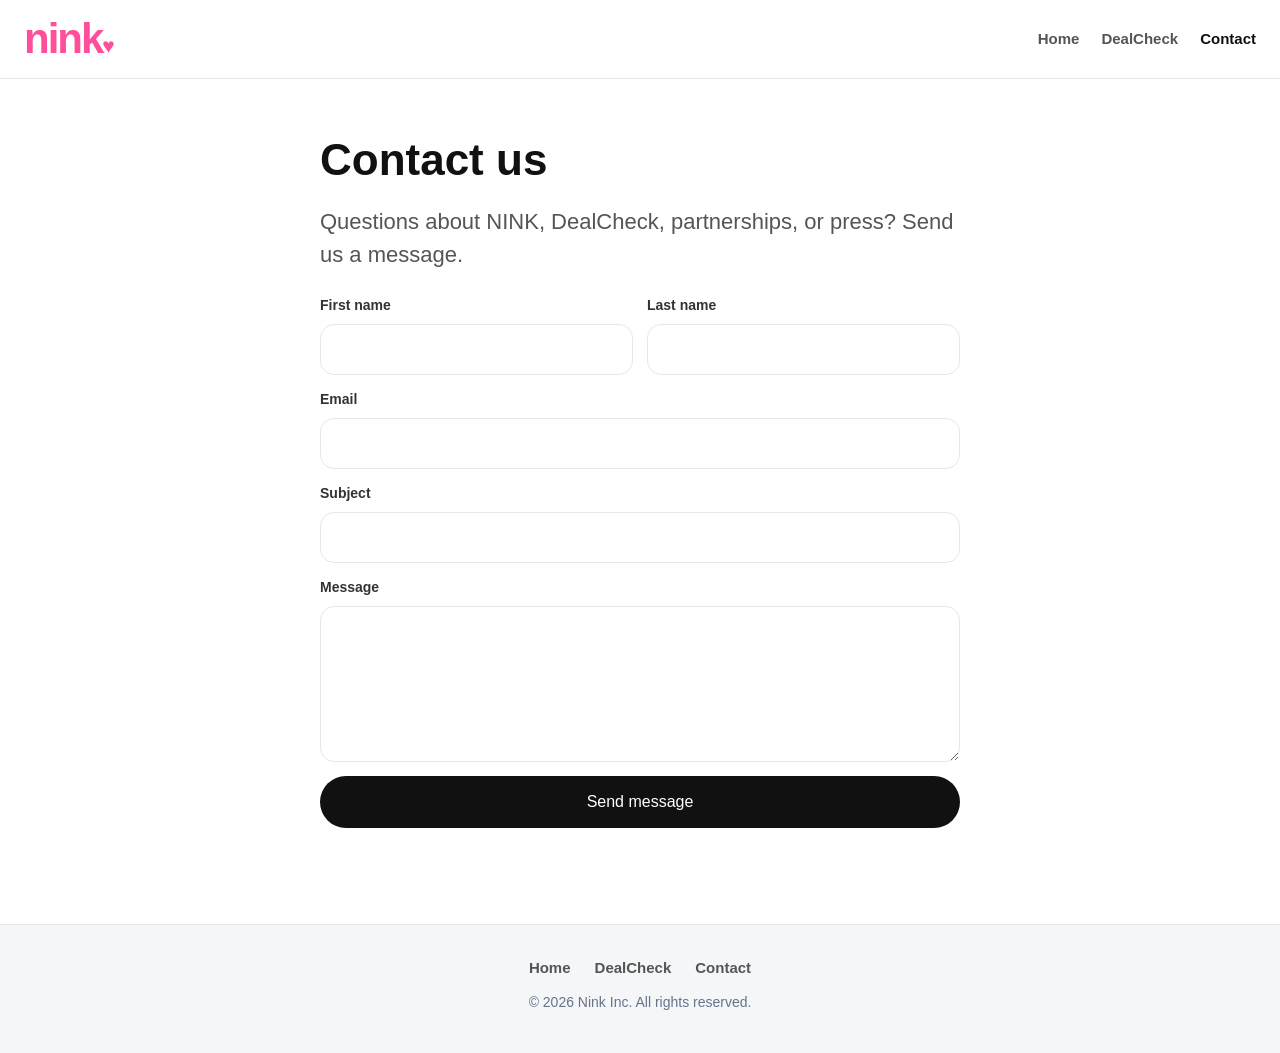
==== contact.html @ 20a5c3ea "Rebuild nink.com as company homepage with DealCheck product page. Add Neural Intelligence positionin" ====
<!doctype html>
<html lang="en">
<head>
  <meta charset="utf-8">
  <meta name="viewport" content="width=device-width, initial-scale=1">
  <title>Contact — NINK</title>
  <meta name="description" content="Contact Nink Inc.">
  <link rel="stylesheet" href="style.css?v=company-v2">
</head>
<body>
  <header class="site-header">
    <a class="logo" href="/">nink<span>♥</span></a>
    <nav>
      <a href="/">Home</a>
      <a href="/dealcheck">DealCheck</a>
      <a href="/contact" class="active">Contact</a>
    </nav>
  </header>

  <main>
    <section class="section contact-page">
      <div class="section-inner contact-inner">
        <h1>Contact us</h1>
        <p class="section-lead">Questions about NINK, DealCheck, partnerships, or press? Send us a message.</p>
        <form id="contact-form" class="contact-form" novalidate>
          <div class="field-row">
            <label>
              First name
              <input type="text" name="first_name" autocomplete="given-name" required maxlength="80">
            </label>
            <label>
              Last name
              <input type="text" name="last_name" autocomplete="family-name" required maxlength="80">
            </label>
          </div>
          <label>
            Email
            <input type="email" name="email" autocomplete="email" required maxlength="254">
          </label>
          <label>
            Subject
            <input type="text" name="subject" required maxlength="120">
          </label>
          <label>
            Message
            <textarea name="message" rows="6" required maxlength="4000"></textarea>
          </label>
          <button class="button primary" type="submit">Send message</button>
        </form>
        <p id="contact-status" class="waitlist-status" hidden role="status"></p>
      </div>
    </section>
  </main>

  <footer class="site-footer">
    <nav class="footer-nav">
      <a href="/">Home</a>
      <a href="/dealcheck">DealCheck</a>
      <a href="/contact">Contact</a>
    </nav>
    <p class="copyright">© 2026 Nink Inc. All rights reserved.</p>
  </footer>

  <script src="contact.js"></script>
</body>
</html>
---- style.css ----
:root {
  --bg: #ffffff;
  --bg-muted: #f5f6f8;
  --surface: #fff;
  --ink: #111;
  --muted: #555;
  --subtle: #64748b;
  --accent: #ff4fa3;
  --border: #e5e7eb;
  --shadow: 0 2px 10px rgba(0, 0, 0, 0.06);
  --shadow-lg: 0 10px 30px rgba(0, 0, 0, 0.08);
}

* {
  box-sizing: border-box;
}

body {
  margin: 0;
  font-family: Arial, Helvetica, sans-serif;
  background: var(--bg);
  color: var(--ink);
  line-height: 1.5;
}

a {
  text-decoration: none;
  color: inherit;
}

.site-header {
  display: flex;
  justify-content: space-between;
  align-items: center;
  padding: 18px 24px;
  background: var(--bg);
  border-bottom: 1px solid var(--border);
  position: sticky;
  top: 0;
  z-index: 20;
}

.site-header nav {
  display: flex;
  gap: 22px;
}

.site-header nav a {
  color: var(--muted);
  font-weight: 700;
  font-size: 15px;
}

.site-header nav a:hover,
.site-header nav a.active {
  color: var(--ink);
}

.logo {
  font-size: 42px;
  font-weight: 900;
  color: #ff4f9a;
  letter-spacing: -2px;
  line-height: 1;
}

.logo span {
  font-size: 0.5em;
}

.hero h1 span,
.closing-accent {
  color: var(--accent);
}

.section-first {
  padding-top: 56px;
}

.section {
  padding: 72px 24px;
}

.section-muted {
  background: var(--bg-muted);
}

.section-inner {
  max-width: 1100px;
  margin: 0 auto;
}

.section h2 {
  font-size: clamp(28px, 4vw, 40px);
  margin: 0 0 16px;
  line-height: 1.15;
}

.section-lead {
  font-size: clamp(18px, 2.2vw, 22px);
  color: var(--muted);
  max-width: 760px;
  margin: 0 0 24px;
  line-height: 1.5;
}

.section-body {
  font-size: 18px;
  color: var(--muted);
  max-width: 820px;
  margin: 0;
  line-height: 1.55;
}

.section-note {
  color: var(--subtle);
  font-size: 15px;
  font-weight: 600;
  margin: 0 0 24px;
}

.hero-company {
  padding: 88px 24px 72px;
  max-width: 900px;
  margin: 0 auto;
  text-align: left;
}

.hero-company h1 {
  font-size: clamp(56px, 10vw, 96px);
  line-height: 0.95;
  margin: 12px 0 20px;
  letter-spacing: 0.06em;
}

.hero-tagline {
  font-size: clamp(20px, 3vw, 28px);
  color: var(--muted);
  max-width: 720px;
  margin: 0 0 32px;
  line-height: 1.45;
}

.hero-actions {
  display: flex;
  flex-wrap: wrap;
  gap: 14px;
}

.hero-product {
  padding: 56px 24px 32px;
  max-width: 1100px;
  margin: 0 auto;
}

.hero-product h1 {
  font-size: clamp(36px, 6vw, 56px);
  line-height: 1.05;
  margin: 12px 0 16px;
}

.eyebrow {
  display: inline-block;
  color: var(--subtle);
  font-weight: 800;
  font-size: 14px;
  letter-spacing: 0.06em;
  text-transform: uppercase;
}

.lead {
  font-size: clamp(18px, 2.5vw, 22px);
  line-height: 1.45;
  max-width: 680px;
  color: var(--muted);
  margin: 0;
}

.button {
  padding: 14px 22px;
  border-radius: 999px;
  font-weight: 800;
  display: inline-block;
  border: 0;
  cursor: pointer;
  font: inherit;
}

.button:disabled {
  opacity: 0.65;
  cursor: not-allowed;
}

.primary {
  background: var(--ink);
  color: #fff;
}

.secondary {
  background: var(--surface);
  border: 2px solid var(--ink);
  color: var(--ink);
}

.ni-compare {
  display: grid;
  grid-template-columns: 1fr 1fr;
  gap: 18px;
  margin: 28px 0;
}

.ni-card {
  background: var(--surface);
  border: 1px solid var(--border);
  border-radius: 18px;
  padding: 24px;
  box-shadow: var(--shadow);
}

.ni-card h3 {
  margin: 0 0 8px;
  font-size: 20px;
}

.ni-card p {
  margin: 0;
  color: var(--muted);
}

.ni-card-accent {
  border-color: rgba(255, 79, 163, 0.35);
}

.product-spotlight {
  background: var(--surface);
  border: 1px solid var(--border);
  border-radius: 22px;
  padding: 32px;
  box-shadow: var(--shadow);
  max-width: 760px;
}

.product-label {
  color: var(--accent);
  font-weight: 800;
  font-size: 14px;
  letter-spacing: 0.05em;
  text-transform: uppercase;
  margin: 0 0 8px;
}

.product-spotlight h3 {
  margin: 0 0 12px;
  font-size: 28px;
  line-height: 1.2;
}

.product-spotlight p {
  margin: 0 0 24px;
  color: var(--muted);
  font-size: 18px;
  line-height: 1.5;
}

.industry-grid {
  display: grid;
  grid-template-columns: repeat(4, 1fr);
  gap: 16px;
}

.industry-card {
  background: var(--surface);
  border: 1px solid var(--border);
  border-radius: 16px;
  padding: 20px;
}

.industry-card h3 {
  margin: 0 0 8px;
  font-size: 17px;
}

.industry-card p {
  margin: 0;
  color: var(--muted);
  font-size: 14px;
  line-height: 1.45;
}

.steps-list {
  margin: 0;
  padding: 0;
  list-style: none;
  display: grid;
  gap: 14px;
  max-width: 520px;
}

.steps-list li {
  background: var(--surface);
  border: 1px solid var(--border);
  border-radius: 14px;
  padding: 16px 18px;
  font-size: 18px;
  color: var(--muted);
}

.steps-list strong {
  color: var(--ink);
}

.closing-section {
  padding-bottom: 96px;
}

.closing-inner {
  text-align: center;
}

.closing-line {
  font-size: clamp(28px, 5vw, 44px);
  font-weight: 900;
  margin: 0;
  line-height: 1.15;
}

.features {
  display: grid;
  grid-template-columns: repeat(4, 1fr);
  gap: 18px;
}

.features article {
  background: var(--surface);
  padding: 24px;
  border-radius: 18px;
  border: 1px solid var(--border);
  box-shadow: var(--shadow);
}

.features .icon {
  font-size: 28px;
  margin-bottom: 8px;
}

.features h3 {
  margin: 0 0 8px;
  font-size: 18px;
}

.features p {
  margin: 0;
  color: var(--muted);
  line-height: 1.5;
  font-size: 15px;
}

.bullet-list {
  margin: 0;
  padding-left: 1.2rem;
  max-width: 760px;
  color: var(--muted);
  font-size: 18px;
  line-height: 1.6;
}

.bullet-list li {
  margin-bottom: 10px;
}

.ni-pillars {
  display: flex;
  flex-wrap: wrap;
  gap: 10px;
  margin-top: 20px;
}

.ni-pillars span {
  background: var(--bg-muted);
  border: 1px solid var(--border);
  border-radius: 999px;
  padding: 10px 14px;
  font-size: 14px;
  font-weight: 700;
  color: var(--muted);
}

.section-video {
  background: var(--bg-muted);
}

.video-signup-grid {
  display: grid;
  grid-template-columns: 1fr 1fr;
  gap: 40px;
  align-items: start;
}

.hero-visual h2 {
  margin: 0 0 20px;
  font-size: 28px;
}

.promo-shorts-wrap {
  width: min(100%, 360px);
}

.promo-shorts {
  position: relative;
  width: 100%;
  padding-bottom: 177.78%;
  height: 0;
  overflow: hidden;
  border-radius: 20px;
  background: var(--ink);
  box-shadow: var(--shadow-lg);
}

.promo-shorts iframe {
  position: absolute;
  inset: 0;
  width: 100%;
  height: 100%;
  border: 0;
}

.promo-caption {
  margin: 14px 0 0;
  color: var(--subtle);
  font-size: 15px;
  font-weight: 600;
  line-height: 1.45;
}

.coming-soon {
  margin: 0 0 18px;
  padding: 18px 20px;
  border-radius: 16px;
  background: var(--surface);
  border: 1px solid var(--border);
}

.coming-soon strong {
  display: block;
  font-size: 18px;
  margin-bottom: 6px;
}

.coming-soon p {
  margin: 0;
  color: var(--muted);
  line-height: 1.5;
  font-size: 15px;
}

.waitlist-panel {
  padding: 24px;
  border-radius: 18px;
  background: var(--surface);
  border: 1px solid var(--border);
  box-shadow: var(--shadow);
}

.waitlist-panel h2 {
  margin: 0 0 16px;
  font-size: 22px;
}

.waitlist-form,
.contact-form {
  display: grid;
  gap: 14px;
}

.field-row {
  display: grid;
  grid-template-columns: 1fr 1fr;
  gap: 14px;
}

.waitlist-form label,
.contact-form label {
  display: grid;
  gap: 8px;
  font-weight: 700;
  font-size: 14px;
  color: #333;
}

.waitlist-form input,
.contact-form input,
.contact-form textarea {
  padding: 14px 16px;
  border: 1px solid var(--border);
  border-radius: 14px;
  font: inherit;
  background: var(--surface);
}

.waitlist-form input:focus,
.contact-form input:focus,
.contact-form textarea:focus {
  outline: 3px solid rgba(255, 79, 163, 0.35);
  outline-offset: 2px;
  border-color: var(--accent);
}

.waitlist-status {
  margin: 14px 0 0;
  padding: 14px 16px;
  border-radius: 14px;
  font-weight: 700;
}

.waitlist-status.success {
  background: #ecfdf5;
  color: #047857;
}

.waitlist-status.error {
  background: #fef2f2;
  color: #b91c1c;
}

.contact-page {
  padding-top: 48px;
  padding-bottom: 96px;
}

.contact-inner {
  max-width: 640px;
}

.contact-inner h1 {
  margin: 0 0 12px;
  font-size: clamp(32px, 5vw, 44px);
}

.site-footer {
  padding: 32px 24px 40px;
  background: var(--bg-muted);
  border-top: 1px solid var(--border);
  text-align: center;
}

.footer-nav {
  display: flex;
  justify-content: center;
  gap: 24px;
  margin-bottom: 12px;
}

.footer-nav a {
  color: var(--muted);
  font-weight: 700;
  font-size: 15px;
}

.footer-nav a:hover {
  color: var(--ink);
}

.copyright {
  margin: 0;
  color: var(--subtle);
  font-size: 14px;
}

.verify-page {
  padding: 40px 24px 100px;
  max-width: 640px;
  margin: 0 auto;
}

.verify-card {
  padding: 28px;
  border-radius: 20px;
  background: var(--surface);
  border: 1px solid var(--border);
  box-shadow: var(--shadow-lg);
}

.verify-card h1 {
  margin-top: 0;
}

.verify-card p {
  color: var(--muted);
  line-height: 1.5;
  font-size: 18px;
}

@media (max-width: 1000px) {
  .industry-grid {
    grid-template-columns: repeat(2, 1fr);
  }

  .features {
    grid-template-columns: repeat(2, 1fr);
  }

  .video-signup-grid {
    grid-template-columns: 1fr;
  }

  .ni-compare {
    grid-template-columns: 1fr;
  }
}

@media (max-width: 700px) {
  .site-header,
  .section,
  .hero-company,
  .hero-product,
  .site-footer,
  .verify-page {
    padding-left: 16px;
    padding-right: 16px;
  }

  .site-header nav {
    gap: 14px;
  }

  .industry-grid,
  .features {
    grid-template-columns: 1fr;
  }

  .field-row {
    grid-template-columns: 1fr;
  }

  .hero-actions {
    flex-direction: column;
    align-items: stretch;
  }

  .hero-actions .button {
    text-align: center;
  }
}
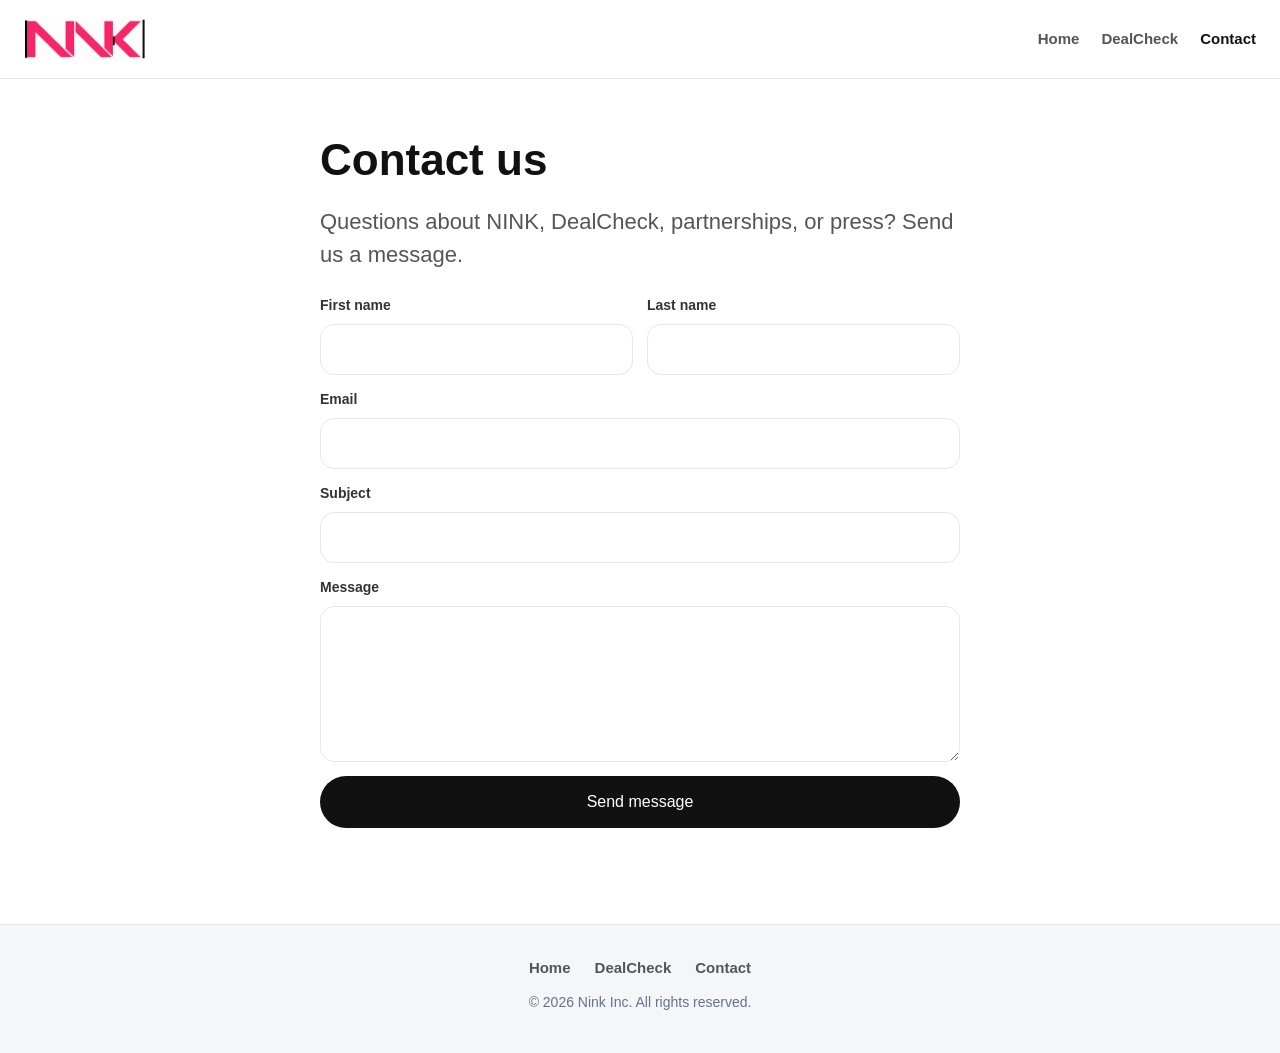
==== commit 707bdeb7: "Replace header text logo with NNK image on all site pages. Co-authored-by: Cursor <cursoragent@curso" ====
--- a/contact.html
+++ b/contact.html
@@ -5,11 +5,11 @@
   <meta name="viewport" content="width=device-width, initial-scale=1">
   <title>Contact — NINK</title>
   <meta name="description" content="Contact Nink Inc.">
-  <link rel="stylesheet" href="style.css?v=company-v2">
+  <link rel="stylesheet" href="style.css?v=company-v3">
 </head>
 <body>
   <header class="site-header">
-    <a class="logo" href="/">nink<span>♥</span></a>
+    <a class="logo" href="/"><img src="/images/nink-logo.png" alt="NINK" width="121" height="42"></a>
     <nav>
       <a href="/">Home</a>
       <a href="/dealcheck">DealCheck</a>
--- a/style.css
+++ b/style.css
@@ -57,15 +57,14 @@
 }
 
 .logo {
-  font-size: 42px;
-  font-weight: 900;
-  color: #ff4f9a;
-  letter-spacing: -2px;
-  line-height: 1;
-}
-
-.logo span {
-  font-size: 0.5em;
+  display: inline-flex;
+  line-height: 0;
+}
+
+.logo img {
+  display: block;
+  height: 42px;
+  width: auto;
 }
 
 .hero h1 span,
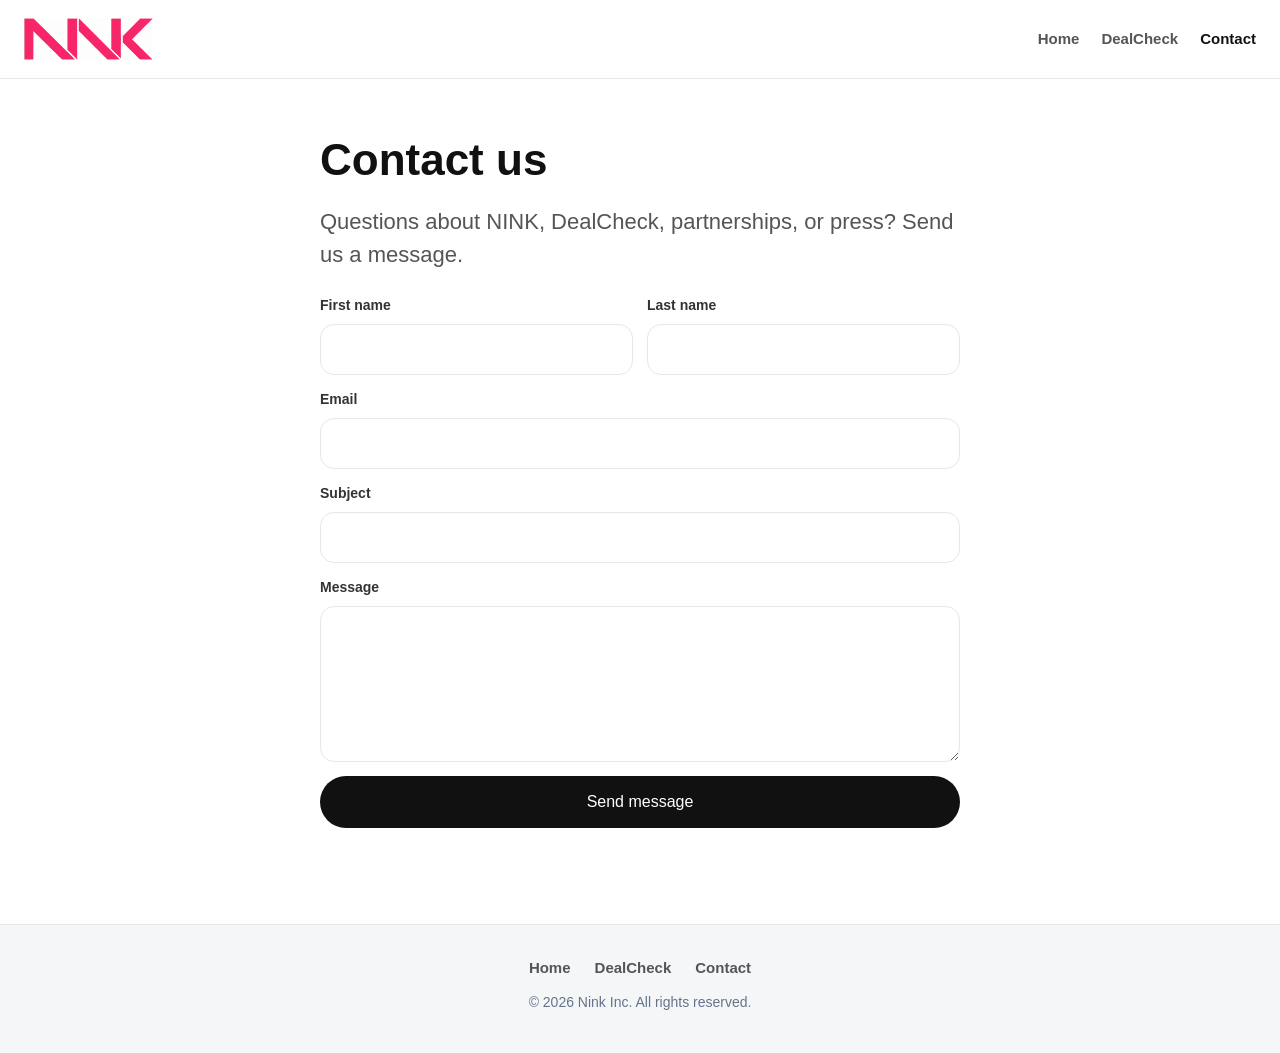
==== commit 67ed4d9a: "Remove black bars from header logo; pink letters on white only. Co-authored-by: Cursor <cursoragent@" ====
--- a/contact.html
+++ b/contact.html
@@ -9,7 +9,7 @@
 </head>
 <body>
   <header class="site-header">
-    <a class="logo" href="/"><img src="/images/nink-logo.png" alt="NINK" width="121" height="42"></a>
+    <a class="logo" href="/"><img src="/images/nink-logo.png?v=2" alt="NINK" width="129" height="42"></a>
     <nav>
       <a href="/">Home</a>
       <a href="/dealcheck">DealCheck</a>
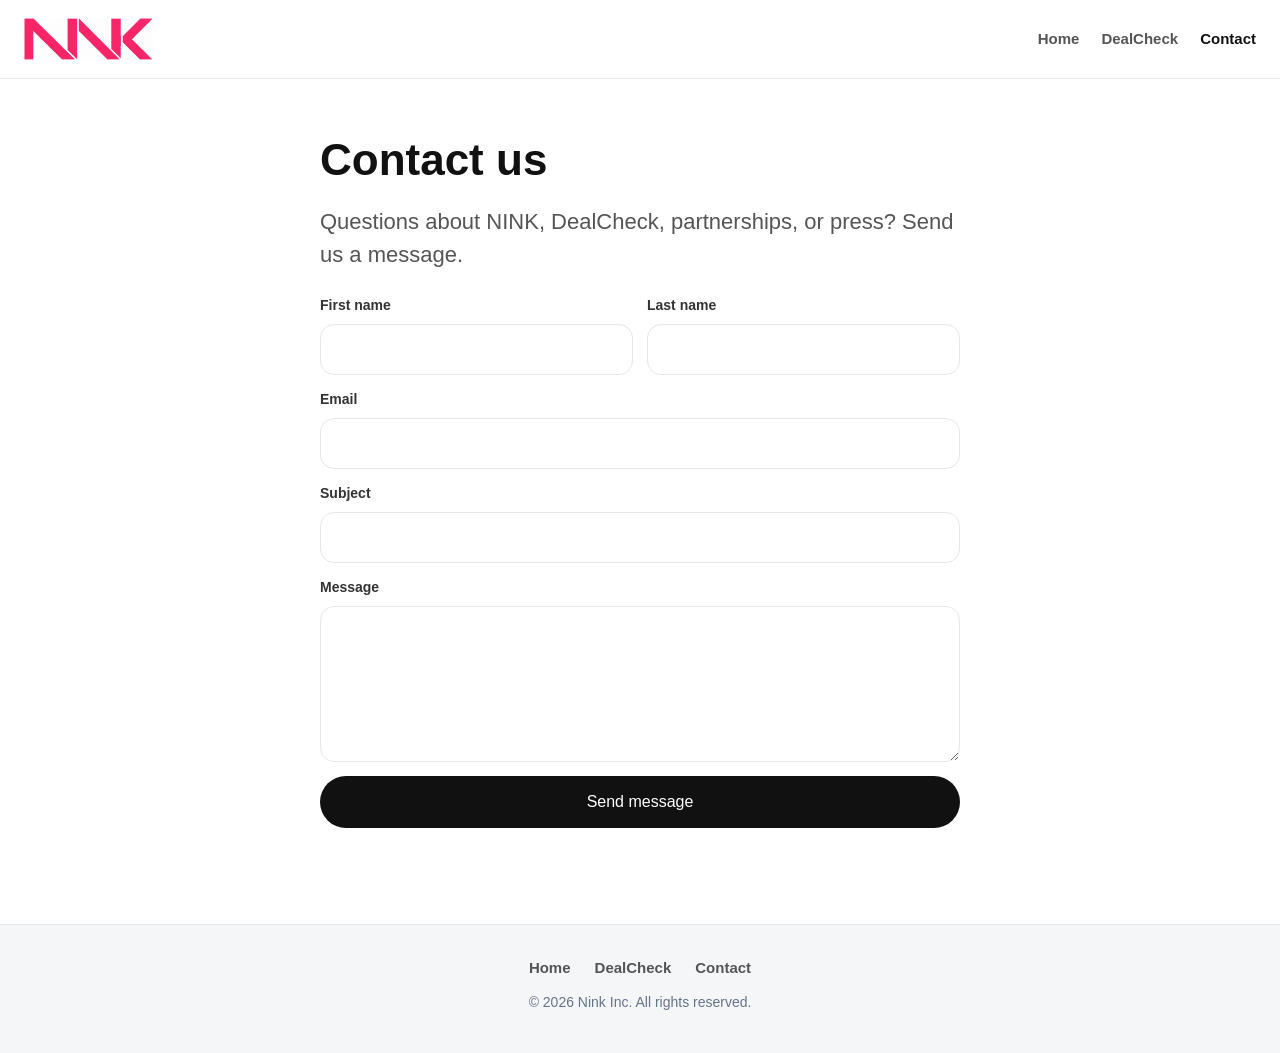
==== commit d666a2ea: "Remove remaining dark artifact in K gap on header logo. Co-authored-by: Cursor <cursoragent@cursor.c" ====
--- a/contact.html
+++ b/contact.html
@@ -9,7 +9,7 @@
 </head>
 <body>
   <header class="site-header">
-    <a class="logo" href="/"><img src="/images/nink-logo.png?v=2" alt="NINK" width="129" height="42"></a>
+    <a class="logo" href="/"><img src="/images/nink-logo.png?v=3" alt="NINK" width="129" height="42"></a>
     <nav>
       <a href="/">Home</a>
       <a href="/dealcheck">DealCheck</a>
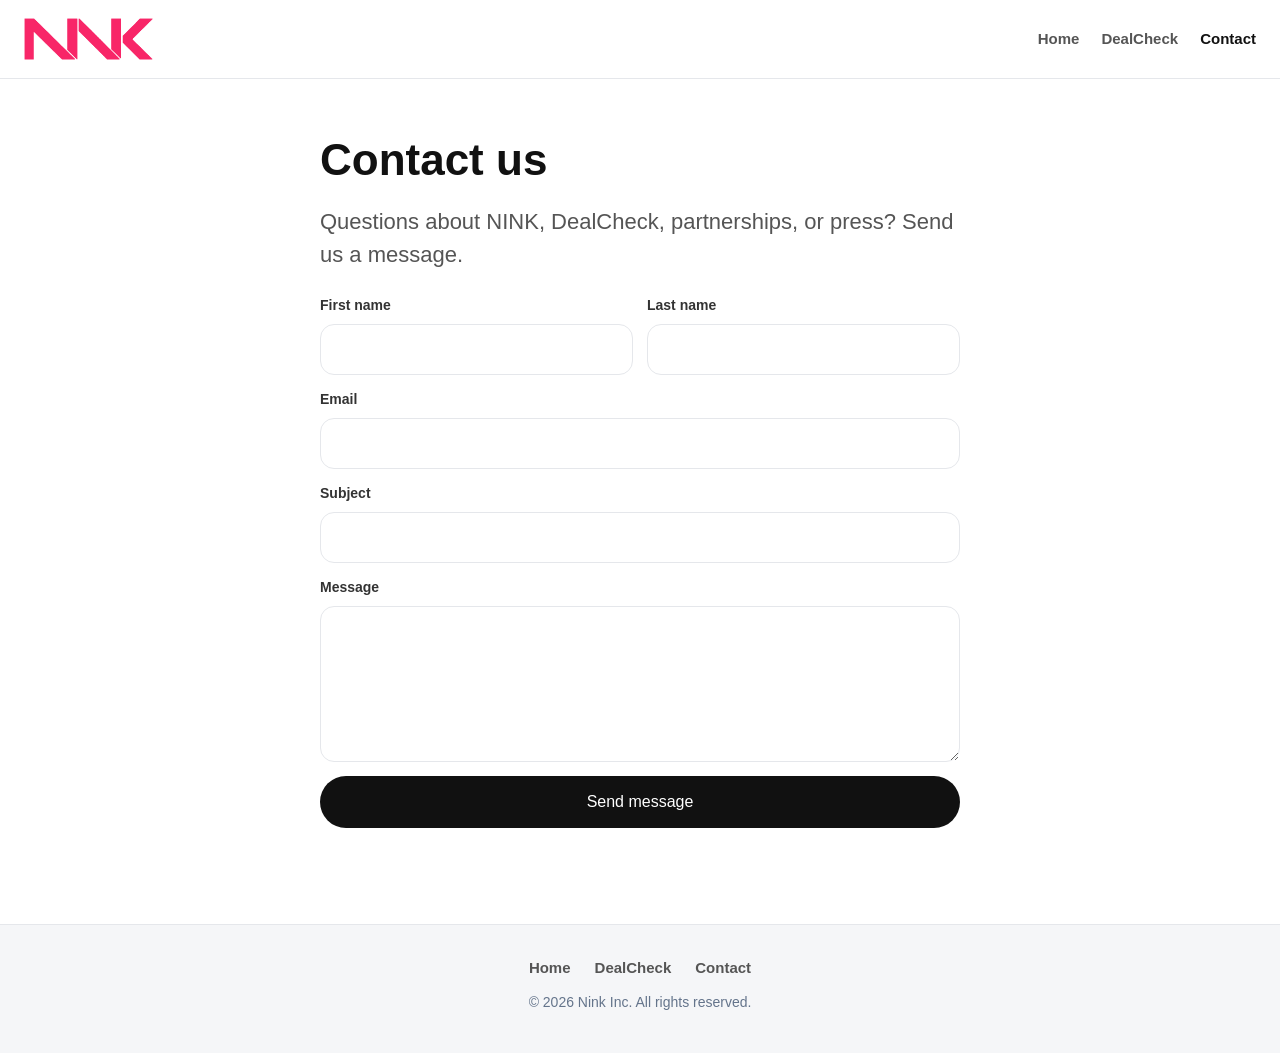
==== commit ea71d090: "Rebuild header logo from core pink mask to eliminate black gap lines. Co-authored-by: Cursor <cursor" ====
--- a/contact.html
+++ b/contact.html
@@ -9,7 +9,7 @@
 </head>
 <body>
   <header class="site-header">
-    <a class="logo" href="/"><img src="/images/nink-logo.png?v=3" alt="NINK" width="129" height="42"></a>
+    <a class="logo" href="/"><img src="/images/nink-logo.png?v=4" alt="NINK" width="129" height="42"></a>
     <nav>
       <a href="/">Home</a>
       <a href="/dealcheck">DealCheck</a>
